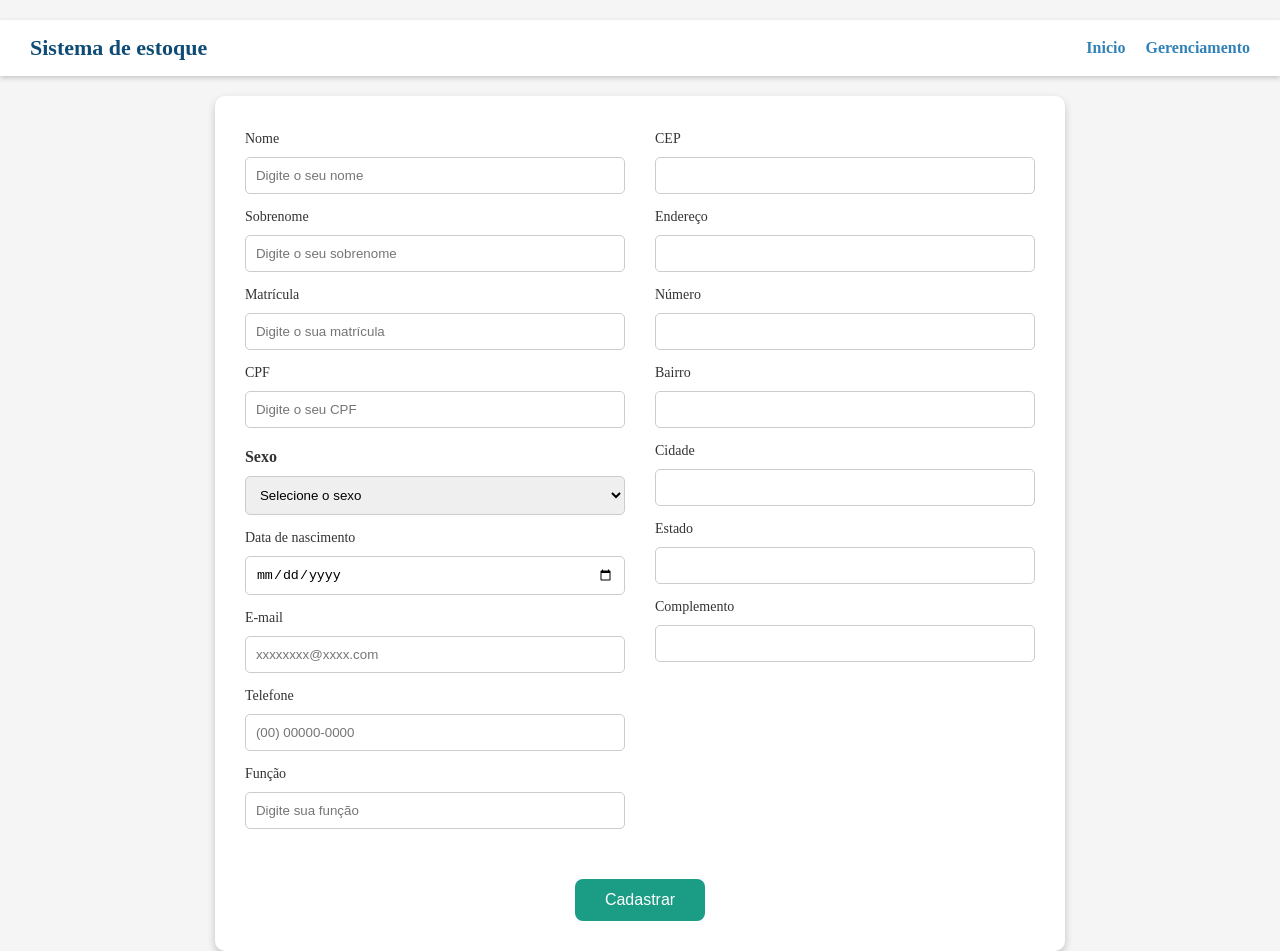
==== src/main/webapp/pages/cadastro.html @ a24c8404 "Cadastro" ====
<!DOCTYPE html>
<!--
Click nbfs://nbhost/SystemFileSystem/Templates/Licenses/license-default.txt to change this license
Click nbfs://nbhost/SystemFileSystem/Templates/JSP_Servlet/Html.html to edit this template
-->
<html>
    <head>
        <link rel="stylesheet" href="../css/reset.css"/>
        <link rel="stylesheet" href="../css/color.css"/>
        <link rel="stylesheet" href="../css/cadastro.css"/>
        <title>Cadastro</title>
        <meta charset="UTF-8">
        <meta name="viewport" content="width=device-width, initial-scale=1.0">
    </head>
    <body>
        <header id="header">
            <h1 id="tituloCadastro">Sistema de estoque</h1>
            <nav>
                <ul>
                    <li><a href="#" >Inicio</a></li>
                    <li><a href="#" >Gerenciamento</a></li>
                </ul>
            </nav>
        </header>
        <main id="main">
            <form action="/cadastro" method="POST">
                <div class="container">
                    <div class="dadosPessoais">
                        <label for="nameFirst">Nome</label>
                        <input type="text" name="nameFirst" id="nameFirst" placeholder="Digite o seu nome" />
                        <label for="sobrenome">Sobrenome</label>
                        <input type="text" name="sobrenome" id="sobrenome" placeholder="Digite o seu sobrenome" />
                        <label for="matricula">Matrícula</label>
                        <input type="text" name="matricula" id="matricula" placeholder="Digite o sua matrícula" />
                        <label for="cpf">CPF</label>
                        <input type="text" name="cpf" id="cpf" placeholder="Digite o seu CPF" />
                        <p>Sexo</p>
                        <select>
                            <option value="">Selecione o sexo</option>
                            <option value="1">Feminino</option>
                            <option value="2">Masculino</option>
                        </select>
                        <label for="dtaNascimento">Data de nascimento</label>
                        <input type="date" name="dtaNascimento" id="dtaNascimento" />
                        <label for="email">E-mail</label>
                        <input type="email" name="email" id="email" placeholder="xxxxxxxx@xxxx.com" />
                        <label for="telefone">Telefone</label>
                        <input type="tel" name="telefone" id="telefone" placeholder="(00) 00000-0000" />
                        <label for="funcao">Função</label>
                        <input type="text" name="funcao" id="funcao" placeholder="Digite sua função" />
                    </div>
                    <div class="containerEndereco">
                        <label for="cep">CEP</label>
                        <input type="text" name="cep" id="cep" />
                        <label for="endereco">Endereço</label>
                        <input type="text" name="endereco" id="endereco" />
                        <label for="numero">Número</label>
                        <input type="text" name="numero" id="numero" />
                        <label for="bairro">Bairro</label>
                        <input type="text" name="bairro" id="bairro" />
                        <label for="cidade">Cidade</label>
                        <input type="text" name="cidade" id="cidade" />
                        <label for="estado">Estado</label>
                        <input type="text" name="estado" id="estado" />
                        <label for="complemento">Complemento</label>
                        <input type="text" name="complemento" id="complemento" />
                    </div>
                    <div class="btn">
                        <button type="submit">Cadastrar</button>
                    </div>
                </div>
            </form>
            
        </main>
            <script src="../js/cep.js"><script>
    </body>
</html>
---- src/main/webapp/css/color.css ----
:root {
    /* Cores principais */
    --primary-dark: #0f4c75;
    --primary-medium: #3282b8;
    --primary-light: #bbe1fa;

    /* Cor de ação (botões / confirmação) */
    --success: #1b9c85;
    --success-hover: #157a6e;

    /* Neutros */
    --white: #ffffff;
    --gray-light: #f5f5f5;
    --gray-medium: #cccccc;
    --gray-dark: #333333;

    /* Sombra */
    --shadow-default: rgba(0, 0, 0, 0.2);
}
---- src/main/webapp/css/cadastro.css ----
body{
    background-color: var(--gray-light);
    color: var(--gray-dark);
}

#header{
    display: flex;
    justify-content: space-between;
    align-items: center;
    background-color: var(--white);
    padding: 15px 30px;
    box-shadow: 0 2px 5px var(--shadow-default);
    margin-block: 20px;
}


#tituloCadastro{
    font-size: 22px;
    color: var(--primary-dark);
}

nav ul{
    display: flex;
    list-style: none;
    gap: 20px;
}

nav a{
    text-decoration: none;
    color: var(--primary-medium);
    font-weight: bold;
}

nav a:hover{
    color: var(--primary-dark);
}

#main{
    display: flex;
    justify-content: center;
}

.container{
    background-color: var(--white);
    padding: 30px;
    border-radius: 10px;
    box-shadow: 0 4px 8px var(--shadow-default);
    width: 100%;
    max-width: 1100px;
    display: flex;
    gap: 30px;
    flex-wrap: wrap; /* quebra minima de espaço de tela */
}

.dadosPessoais,
.containerEndereco{
    flex: 1;
    min-width: 300px;
    display: flex;
    flex-direction: column;
    gap: 10px;
}

label{
    font-size: 14px;
    margin-top: 5px;
}

input,
select{
    padding: 10px;
    border-radius: 5px;
    border: 1px solid var(--gray-medium);
    outline: none;
    transition: 0.2;
}

input:focus,
select:focus{
    border-color: var(--primary-medium);
}

.dadosPessoais p{
    margin-top: 10px;
    font-weight: bold;
}

.btn{
    width: 100%;
    display: flex;
    justify-content: center;
    margin-top: 20px;
}

.btn button{
    padding: 12px 30px;
    background-color: var(--success);
    color: var(--white);
    border: none;
    border-radius: 8px;
    font-size: 16px;
    cursor: pointer;
    transition: 0.2s;
}

.btn button:hover{
    background-color: var(--success-hover);
}
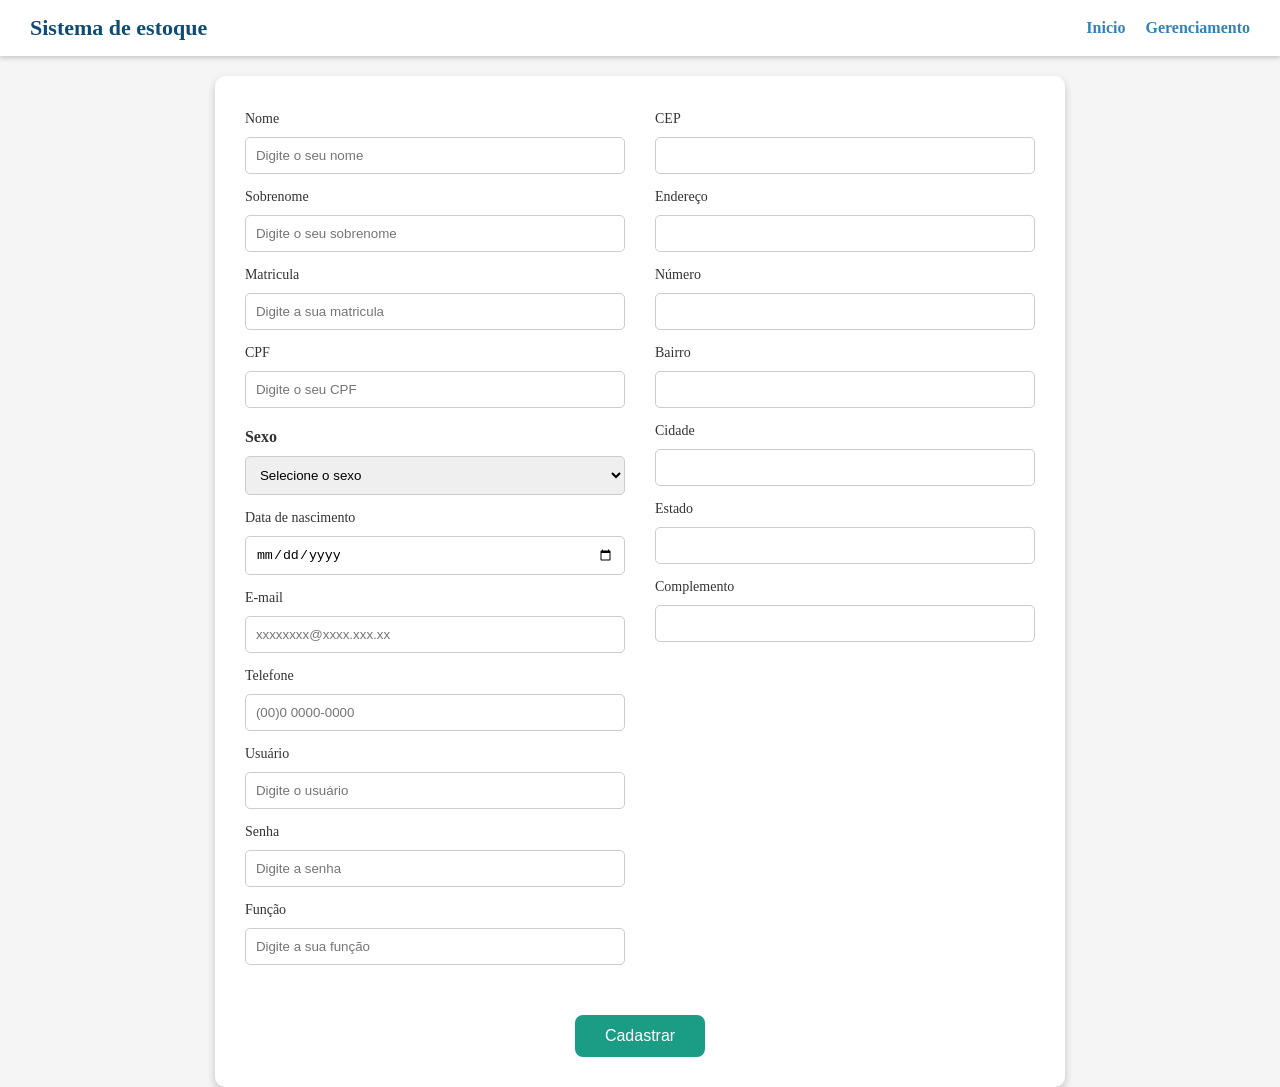
==== commit f7e07a76: "Atualização do sistema de estoque com novos arquivos do ZIP" ====
--- a/src/main/webapp/pages/cadastro.html
+++ b/src/main/webapp/pages/cadastro.html
@@ -1,8 +1,4 @@
 <!DOCTYPE html>
-<!--
-Click nbfs://nbhost/SystemFileSystem/Templates/Licenses/license-default.txt to change this license
-Click nbfs://nbhost/SystemFileSystem/Templates/JSP_Servlet/Html.html to edit this template
--->
 <html>
     <head>
         <link rel="stylesheet" href="../css/reset.css"/>
@@ -23,33 +19,37 @@
             </nav>
         </header>
         <main id="main">
-            <form action="/cadastro" method="POST">
+            <form action="../cadastro" method="POST">
                 <div class="container">
                     <div class="dadosPessoais">
                         <label for="nameFirst">Nome</label>
                         <input type="text" name="nameFirst" id="nameFirst" placeholder="Digite o seu nome" />
                         <label for="sobrenome">Sobrenome</label>
                         <input type="text" name="sobrenome" id="sobrenome" placeholder="Digite o seu sobrenome" />
-                        <label for="matricula">Matrícula</label>
-                        <input type="text" name="matricula" id="matricula" placeholder="Digite o sua matrícula" />
+                        <label for="matricula">Matricula</label>
+                        <input type="text" name="matricula" id="matricula" placeholder="Digite a sua matricula" />
                         <label for="cpf">CPF</label>
                         <input type="text" name="cpf" id="cpf" placeholder="Digite o seu CPF" />
                         <p>Sexo</p>
-                        <select>
+                        <select name="sexo">
                             <option value="">Selecione o sexo</option>
-                            <option value="1">Feminino</option>
-                            <option value="2">Masculino</option>
+                            <option value="1">Masculino</option>
+                            <option value="2">Feminino</option>
                         </select>
                         <label for="dtaNascimento">Data de nascimento</label>
                         <input type="date" name="dtaNascimento" id="dtaNascimento" />
                         <label for="email">E-mail</label>
-                        <input type="email" name="email" id="email" placeholder="xxxxxxxx@xxxx.com" />
+                        <input type="email" name="email" id="email" placeholder="xxxxxxxx@xxxx.xxx.xx" />
                         <label for="telefone">Telefone</label>
-                        <input type="tel" name="telefone" id="telefone" placeholder="(00) 00000-0000" />
+                        <input type="tel" name="telefone" id="telefone" placeholder="(00)0 0000-0000" />
+                        <label for="usuario">Usuário</label>
+                        <input type="text" name="usuario" id="usuario" placeholder="Digite o usuário" />
+                        <label for="senha">Senha</label>
+                        <input type="password" name="senha" id="senha" placeholder="Digite a senha" />
                         <label for="funcao">Função</label>
-                        <input type="text" name="funcao" id="funcao" placeholder="Digite sua função" />
+                        <input type="text" name="funcao" id="funcao" placeholder="Digite a sua função" />
                     </div>
-                    <div class="containerEndereco">
+                    <div class="conteinerEndereco">
                         <label for="cep">CEP</label>
                         <input type="text" name="cep" id="cep" />
                         <label for="endereco">Endereço</label>
@@ -70,8 +70,7 @@
                     </div>
                 </div>
             </form>
-            
         </main>
-            <script src="../js/cep.js"><script>
+        <script src="../js/cep.js"></script>
     </body>
-</html>
+</html>
--- a/src/main/webapp/css/cadastro.css
+++ b/src/main/webapp/css/cadastro.css
@@ -1,46 +1,45 @@
-body{
+body {
     background-color: var(--gray-light);
     color: var(--gray-dark);
 }
 
-#header{
+#header {
     display: flex;
     justify-content: space-between;
     align-items: center;
     background-color: var(--white);
     padding: 15px 30px;
     box-shadow: 0 2px 5px var(--shadow-default);
-    margin-block: 20px;
+    margin-bottom: 20px;
 }
 
-
-#tituloCadastro{
+#tituloCadastro {
     font-size: 22px;
     color: var(--primary-dark);
 }
 
-nav ul{
+nav ul {
     display: flex;
     list-style: none;
     gap: 20px;
 }
 
-nav a{
+nav a {
     text-decoration: none;
     color: var(--primary-medium);
     font-weight: bold;
 }
 
-nav a:hover{
+nav a:hover {
     color: var(--primary-dark);
 }
 
-#main{
+#main {
     display: flex;
     justify-content: center;
 }
 
-.container{
+.container {
     background-color: var(--white);
     padding: 30px;
     border-radius: 10px;
@@ -49,11 +48,11 @@
     max-width: 1100px;
     display: flex;
     gap: 30px;
-    flex-wrap: wrap; /* quebra minima de espaço de tela */
+    flex-wrap: wrap;
 }
 
 .dadosPessoais,
-.containerEndereco{
+.conteinerEndereco {
     flex: 1;
     min-width: 300px;
     display: flex;
@@ -61,38 +60,38 @@
     gap: 10px;
 }
 
-label{
+label {
     font-size: 14px;
     margin-top: 5px;
 }
 
 input,
-select{
+select {
     padding: 10px;
     border-radius: 5px;
     border: 1px solid var(--gray-medium);
     outline: none;
-    transition: 0.2;
+    transition: 0.2s;
 }
 
 input:focus,
-select:focus{
+select:focus {
     border-color: var(--primary-medium);
 }
 
-.dadosPessoais p{
+.dadosPessoais p {
     margin-top: 10px;
     font-weight: bold;
 }
 
-.btn{
+.btn {
     width: 100%;
     display: flex;
     justify-content: center;
     margin-top: 20px;
 }
 
-.btn button{
+.btn button {
     padding: 12px 30px;
     background-color: var(--success);
     color: var(--white);
@@ -103,6 +102,6 @@
     transition: 0.2s;
 }
 
-.btn button:hover{
+.btn button:hover {
     background-color: var(--success-hover);
 }
